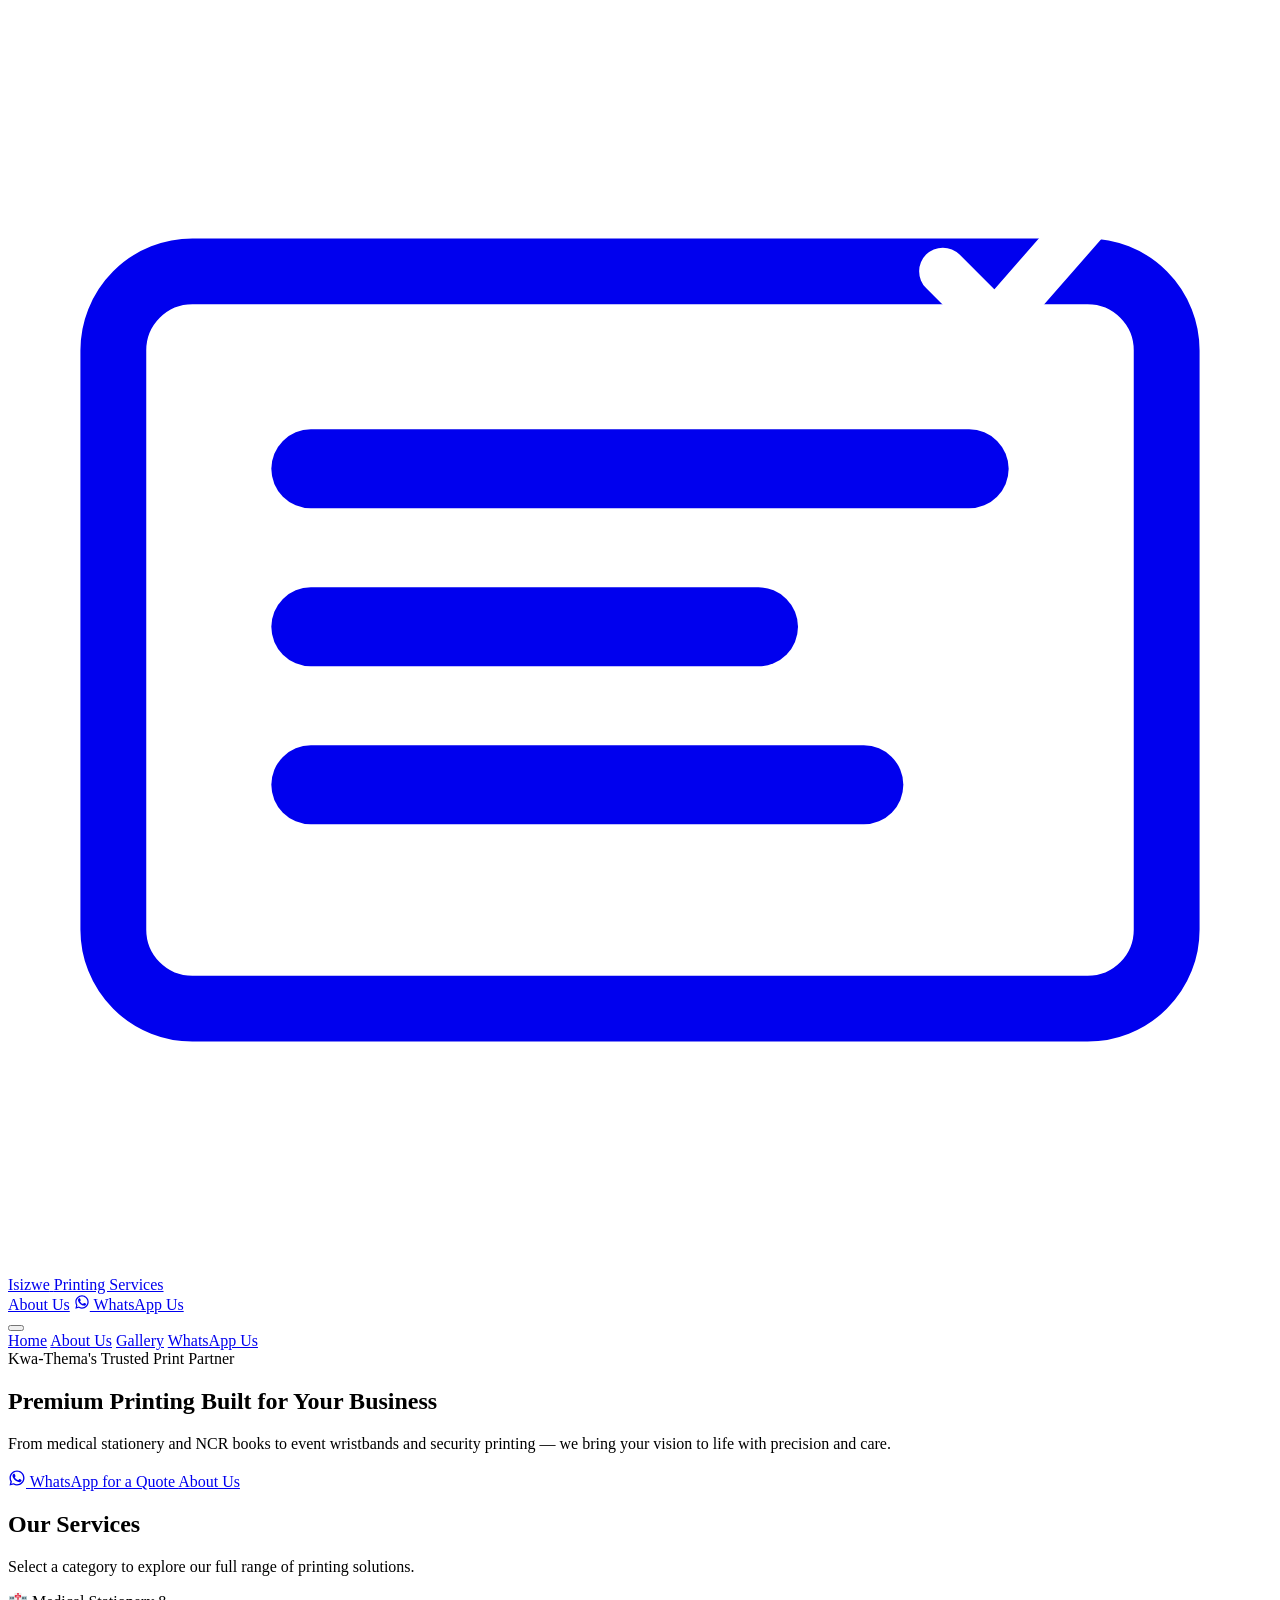
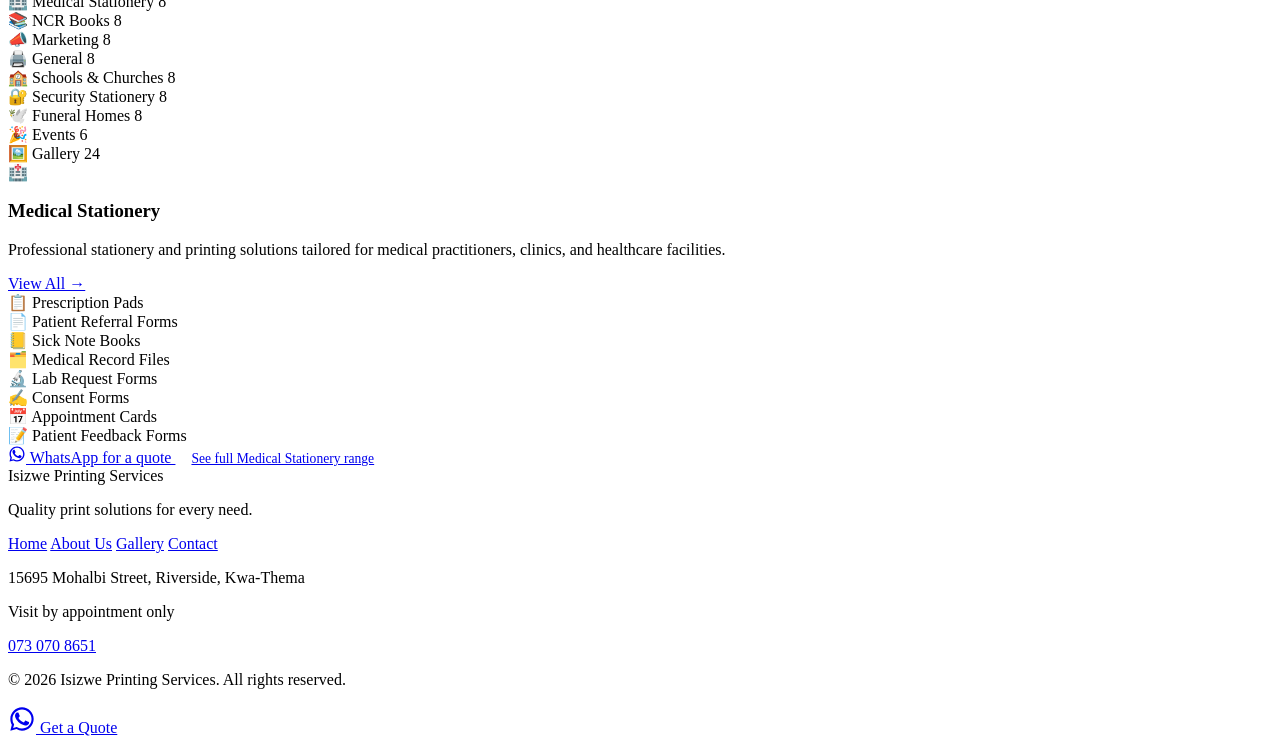
==== index.html @ a89dd6a6 "first commit" ====
<!DOCTYPE html>
<html lang="en">
<head>
  <meta charset="UTF-8" />
  <meta name="viewport" content="width=device-width, initial-scale=1.0" />
  <meta name="description" content="Isizwe Printing Services – Professional printing solutions in Kwa-Thema. NCR books, marketing materials, medical stationery, security printing, and more." />
  <title>Isizwe Printing Services</title>
  <link rel="stylesheet" href="styles.css" />
  <link rel="preconnect" href="https://fonts.googleapis.com" />
  <link rel="preconnect" href="https://fonts.gstatic.com" crossorigin />
  <link href="https://fonts.googleapis.com/css2?family=Syne:wght@400;600;700;800&family=DM+Sans:ital,opsz,wght@0,9..40,300;0,9..40,400;0,9..40,500;1,9..40,300&display=swap" rel="stylesheet" />
</head>
<body>

  <!-- HEADER -->
  <header class="site-header" id="site-header">
    <div class="header-inner">
      <a href="#home" class="logo-link" aria-label="Isizwe Printing Services – Home">
        <div class="logo-mark">
          <svg viewBox="0 0 48 48" fill="none" xmlns="http://www.w3.org/2000/svg" aria-hidden="true">
            <rect x="4" y="10" width="40" height="28" rx="3" fill="none" stroke="currentColor" stroke-width="2.5"/>
            <rect x="10" y="16" width="28" height="3" rx="1.5" fill="currentColor"/>
            <rect x="10" y="22" width="20" height="3" rx="1.5" fill="currentColor"/>
            <rect x="10" y="28" width="24" height="3" rx="1.5" fill="currentColor"/>
            <circle cx="38" cy="10" r="6" fill="var(--amber)"/>
            <path d="M35.5 10 L37.5 12 L41 8" stroke="white" stroke-width="1.8" stroke-linecap="round" stroke-linejoin="round"/>
          </svg>
        </div>
        <div class="logo-text">
          <span class="logo-primary">Isizwe</span>
          <span class="logo-secondary">Printing Services</span>
        </div>
      </a>

      <nav class="main-nav" role="navigation" aria-label="Main navigation">
        <a href="#about" class="nav-link" data-route="about">About Us</a>
        <a href="#contact" class="nav-link nav-cta" data-route="contact">
          <svg viewBox="0 0 24 24" fill="currentColor" width="16" height="16" aria-hidden="true">
            <path d="M17.472 14.382c-.297-.149-1.758-.867-2.03-.967-.273-.099-.471-.148-.67.15-.197.297-.767.966-.94 1.164-.173.199-.347.223-.644.075-.297-.15-1.255-.463-2.39-1.475-.883-.788-1.48-1.761-1.653-2.059-.173-.297-.018-.458.13-.606.134-.133.298-.347.446-.52.149-.174.198-.298.298-.497.099-.198.05-.371-.025-.52-.075-.149-.669-1.612-.916-2.207-.242-.579-.487-.5-.669-.51-.173-.008-.371-.01-.57-.01-.198 0-.52.074-.792.372-.272.297-1.04 1.016-1.04 2.479 0 1.462 1.065 2.875 1.213 3.074.149.198 2.096 3.2 5.077 4.487.709.306 1.262.489 1.694.625.712.227 1.36.195 1.871.118.571-.085 1.758-.719 2.006-1.413.248-.694.248-1.289.173-1.413-.074-.124-.272-.198-.57-.347z"/>
            <path d="M12.004 2.003C6.476 2.003 2 6.478 2 12.007c0 1.771.462 3.435 1.268 4.885L2 22l5.274-1.381A9.956 9.956 0 0012.004 22c5.527 0 9.996-4.478 9.996-9.993 0-5.517-4.469-10.004-9.996-10.004zm0 18.174a8.155 8.155 0 01-4.16-1.14l-.298-.177-3.13.82.835-3.046-.194-.314A8.167 8.167 0 013.828 12c0-4.508 3.668-8.174 8.177-8.174 4.508 0 8.173 3.666 8.173 8.174 0 4.508-3.665 8.177-8.174 8.177z"/>
          </svg>
          WhatsApp Us
        </a>
      </nav>

      <button class="hamburger" id="hamburger" aria-label="Toggle menu" aria-expanded="false">
        <span></span><span></span><span></span>
      </button>
    </div>

    <!-- Mobile nav -->
    <nav class="mobile-nav" id="mobile-nav" aria-hidden="true">
      <a href="#home" class="mobile-nav-link" data-route="home">Home</a>
      <a href="#about" class="mobile-nav-link" data-route="about">About Us</a>
      <a href="#gallery" class="mobile-nav-link" data-route="gallery">Gallery</a>
      <a href="#contact" class="mobile-nav-link mobile-nav-cta" data-route="contact">WhatsApp Us</a>
    </nav>
  </header>

  <!-- MAIN CONTENT -->
  <main id="app-root" role="main">
    <!-- Pages are injected here by app.js -->
  </main>

  <!-- FOOTER -->
  <footer class="site-footer">
    <div class="footer-inner">
      <div class="footer-brand">
        <span class="footer-logo-text">Isizwe Printing Services</span>
        <p class="footer-tagline">Quality print solutions for every need.</p>
      </div>
      <div class="footer-links">
        <a href="#home">Home</a>
        <a href="#about">About Us</a>
        <a href="#gallery">Gallery</a>
        <a href="#contact">Contact</a>
      </div>
      <div class="footer-contact">
        <p>15695 Mohalbi Street, Riverside, Kwa-Thema</p>
        <p>Visit by appointment only</p>
        <a href="https://wa.me/27730708651" target="_blank" rel="noopener" class="footer-wa">
          073 070 8651
        </a>
      </div>
    </div>
    <div class="footer-bottom">
      <p>&copy; <span id="footer-year"></span> Isizwe Printing Services. All rights reserved.</p>
    </div>
  </footer>

  <!-- WHATSAPP FAB -->
  <a href="https://wa.me/27730708651?text=Hello%20Isizwe%20Printing%2C%20I%27d%20like%20a%20quote."
     target="_blank" rel="noopener"
     class="wa-fab" aria-label="Chat on WhatsApp">
    <svg viewBox="0 0 24 24" fill="currentColor" width="28" height="28" aria-hidden="true">
      <path d="M17.472 14.382c-.297-.149-1.758-.867-2.03-.967-.273-.099-.471-.148-.67.15-.197.297-.767.966-.94 1.164-.173.199-.347.223-.644.075-.297-.15-1.255-.463-2.39-1.475-.883-.788-1.48-1.761-1.653-2.059-.173-.297-.018-.458.13-.606.134-.133.298-.347.446-.52.149-.174.198-.298.298-.497.099-.198.05-.371-.025-.52-.075-.149-.669-1.612-.916-2.207-.242-.579-.487-.5-.669-.51-.173-.008-.371-.01-.57-.01-.198 0-.52.074-.792.372-.272.297-1.04 1.016-1.04 2.479 0 1.462 1.065 2.875 1.213 3.074.149.198 2.096 3.2 5.077 4.487.709.306 1.262.489 1.694.625.712.227 1.36.195 1.871.118.571-.085 1.758-.719 2.006-1.413.248-.694.248-1.289.173-1.413-.074-.124-.272-.198-.57-.347z"/>
      <path d="M12.004 2.003C6.476 2.003 2 6.478 2 12.007c0 1.771.462 3.435 1.268 4.885L2 22l5.274-1.381A9.956 9.956 0 0012.004 22c5.527 0 9.996-4.478 9.996-9.993 0-5.517-4.469-10.004-9.996-10.004zm0 18.174a8.155 8.155 0 01-4.16-1.14l-.298-.177-3.13.82.835-3.046-.194-.314A8.167 8.167 0 013.828 12c0-4.508 3.668-8.174 8.177-8.174 4.508 0 8.173 3.666 8.173 8.174 0 4.508-3.665 8.177-8.174 8.177z"/>
    </svg>
    <span class="wa-fab-label">Get a Quote</span>
  </a>

  <script src="app.js"></script>
</body>
</html>
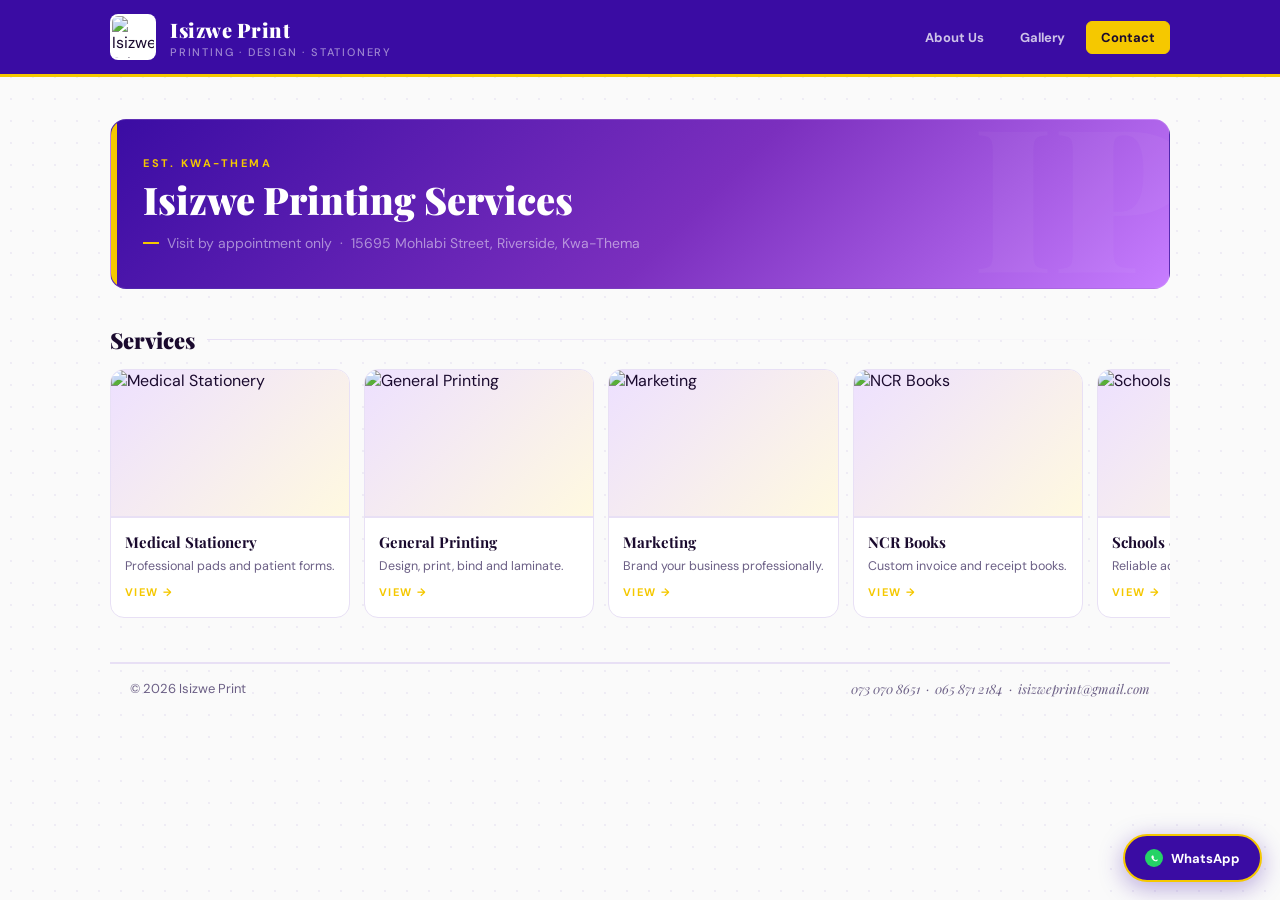
==== commit 1ff2bac1: "update index page add other pages" ====
--- a/index.html
+++ b/index.html
@@ -1,104 +1,575 @@
-<!DOCTYPE html>
+<!doctype html>
 <html lang="en">
 <head>
-  <meta charset="UTF-8" />
-  <meta name="viewport" content="width=device-width, initial-scale=1.0" />
-  <meta name="description" content="Isizwe Printing Services – Professional printing solutions in Kwa-Thema. NCR books, marketing materials, medical stationery, security printing, and more." />
-  <title>Isizwe Printing Services</title>
-  <link rel="stylesheet" href="styles.css" />
-  <link rel="preconnect" href="https://fonts.googleapis.com" />
-  <link rel="preconnect" href="https://fonts.gstatic.com" crossorigin />
-  <link href="https://fonts.googleapis.com/css2?family=Syne:wght@400;600;700;800&family=DM+Sans:ital,opsz,wght@0,9..40,300;0,9..40,400;0,9..40,500;1,9..40,300&display=swap" rel="stylesheet" />
+  <meta charset="utf-8" />
+  <meta name="viewport" content="width=device-width,initial-scale=1" />
+  <title>Isizwe Print</title>
+
+  <link rel="preconnect" href="https://fonts.googleapis.com">
+  <link rel="preconnect" href="https://fonts.gstatic.com" crossorigin>
+  <link href="https://fonts.googleapis.com/css2?family=Playfair+Display:wght@700;900&family=DM+Sans:wght@400;500;700&display=swap" rel="stylesheet">
+
+  <style>
+    :root{
+      --bg:#FAFAFA;
+      --panel:#FFFFFF;
+      --line:#E8E0F5;
+      --text:#1A0A2E;
+      --muted:#6B5F85;
+      --accent:#F5C800;
+      --accent2:#7B2FBE;
+      --ink:#3A0CA3;
+      --gold:#F5C800;
+      --cream:#FFF9E0;
+    }
+
+    *{box-sizing:border-box;margin:0;padding:0}
+
+    body{
+      font-family:'DM Sans',system-ui,sans-serif;
+      background:var(--bg);
+      color:var(--text);
+      /* Subtle halftone dot texture — pure CSS, no external image */
+      background-image:
+        radial-gradient(circle, rgba(58,12,163,.06) 1px, transparent 1px);
+      background-size:22px 22px;
+    }
+
+    a{color:inherit;text-decoration:none}
+
+    /* ─── HEADER ─────────────────────────────── */
+    header{
+      position:sticky;top:0;z-index:10;
+      background:var(--ink);
+      border-bottom:3px solid var(--gold);
+    }
+
+    .wrap{max-width:1100px;margin:0 auto;padding:14px 20px}
+
+    .topbar{
+      display:flex;
+      align-items:center;
+      justify-content:space-between;
+      gap:14px;
+    }
+
+    .brand{
+      display:flex;
+      align-items:center;
+      gap:14px;
+    }
+
+    .logo{
+      width:46px;height:46px;
+      border-radius:8px;
+      border:2px solid rgba(255,255,255,.15);
+      object-fit:cover;
+      background:var(--panel);
+    }
+
+    .brand h1{
+      font-family:'Playfair Display',Georgia,serif;
+      font-size:20px;
+      font-weight:900;
+      color:#fff;
+      letter-spacing:.5px;
+    }
+
+    .brand p{
+      margin:2px 0 0;
+      color:rgba(255,255,255,.5);
+      font-size:11px;
+      font-weight:500;
+      text-transform:uppercase;
+      letter-spacing:1.8px;
+    }
+
+    nav{display:flex;gap:6px;flex-wrap:wrap;align-items:center}
+
+    nav a{
+      padding:7px 14px;
+      border-radius:6px;
+      font-weight:700;
+      font-size:13px;
+      color:rgba(255,255,255,.75);
+      border:1px solid transparent;
+      transition:.2s;
+    }
+
+    nav a:hover{
+      color:#fff;
+      background:rgba(255,255,255,.1);
+      border-color:rgba(255,255,255,.15);
+    }
+
+    nav a.cta{
+      background:var(--gold);
+      color:#1A0A2E;
+      border-color:var(--gold);
+    }
+
+    nav a.cta:hover{
+      background:#6a1fa8;
+    }
+
+    /* ─── HERO ────────────────────────────────── */
+    .hero{padding:28px 0 8px}
+
+    .hero .card{
+      background:linear-gradient(135deg,#3A0CA3 0%,#7B2FBE 55%,#C77DFF 100%);
+      border-radius:16px;
+      padding:36px 32px;
+      overflow:hidden;
+      position:relative;
+      border:1px solid rgba(255,255,255,.1);
+    }
+
+    /* Large decorative background letterform */
+    .hero .card::before{
+      content:'IP';
+      position:absolute;
+      right:-20px;
+      top:-30px;
+      font-family:'Playfair Display',serif;
+      font-size:200px;
+      font-weight:900;
+      color:rgba(255,255,255,.04);
+      line-height:1;
+      pointer-events:none;
+      user-select:none;
+    }
+
+    /* Yellow brand stripe — matches Isizwe profile branding */
+    .hero .card::after{
+      content:'';
+      position:absolute;
+      left:0;top:0;bottom:0;
+      width:6px;
+      background:var(--gold);
+      border-radius:16px 0 0 16px;
+    }
+
+    .hero-inner{
+      display:flex;
+      flex-direction:column;
+      gap:8px;
+    }
+
+    .hero-kicker{
+      font-size:11px;
+      font-weight:700;
+      text-transform:uppercase;
+      letter-spacing:2.5px;
+      color:var(--gold);
+    }
+
+    .hero h2{
+      font-family:'Playfair Display',Georgia,serif;
+      font-size:clamp(26px, 4vw, 38px);
+      font-weight:900;
+      color:#fff;
+      line-height:1.15;
+    }
+
+    .hero p{
+      color:rgba(255,255,255,.5);
+      font-size:14px;
+      display:flex;
+      align-items:center;
+      gap:8px;
+      margin-top:4px;
+    }
+
+    .hero p::before{
+      content:'';
+      display:inline-block;
+      width:16px;
+      height:2px;
+      background:var(--gold);
+      flex-shrink:0;
+    }
+
+    /* ─── SECTION TITLE ──────────────────────── */
+    h3.section-title{
+      margin:28px 0 14px;
+      font-family:'Playfair Display',Georgia,serif;
+      font-size:22px;
+      font-weight:900;
+      color:var(--text);
+      display:flex;
+      align-items:center;
+      gap:12px;
+    }
+
+    h3.section-title::after{
+      content:'';
+      flex:1;
+      height:1px;
+      background:linear-gradient(90deg,var(--line),transparent);
+    }
+
+    /* ─── SERVICES ROW ───────────────────────── */
+    .scroll-row{
+      display:flex;
+      gap:14px;
+      overflow-x:auto;
+      padding-bottom:12px;
+      scroll-snap-type:x mandatory;
+      -webkit-overflow-scrolling:touch;
+    }
+
+    .scroll-row::-webkit-scrollbar{height:4px}
+    .scroll-row::-webkit-scrollbar-track{background:var(--line);border-radius:4px}
+    .scroll-row::-webkit-scrollbar-thumb{background:var(--ink);border-radius:4px}
+
+    .service-card{
+      min-width:230px;
+      background:var(--panel);
+      border:1px solid var(--line);
+      border-radius:14px;
+      overflow:hidden;
+      cursor:pointer;
+      flex:0 0 auto;
+      scroll-snap-align:start;
+      transition:transform .25s ease, box-shadow .25s ease, border-color .25s ease;
+      position:relative;
+    }
+
+    .service-card:hover{
+      transform:translateY(-4px);
+      box-shadow:0 12px 32px rgba(26,22,15,.12);
+      border-color:rgba(123,47,190,.35);
+    }
+
+    /* Corner registration mark — printing motif */
+    .service-card::after{
+      content:'';
+      position:absolute;
+      bottom:10px;
+      right:10px;
+      width:14px;
+      height:14px;
+      border-bottom:2px solid var(--line);
+      border-right:2px solid var(--line);
+      opacity:0;
+      transition:.25s;
+    }
+
+    .service-card:hover::after{
+      opacity:1;
+      border-color:var(--accent);
+    }
+
+    .service-card img{
+      width:100%;
+      height:148px;
+      object-fit:cover;
+      border-bottom:2px solid var(--line);
+      background:linear-gradient(135deg,#ede0ff,#fff9e0);
+      display:block;
+      transition:transform .4s ease;
+    }
+
+    .service-card:hover img{
+      transform:scale(1.04);
+    }
+
+    .service-card .img-wrap{
+      overflow:hidden;
+      position:relative;
+    }
+
+    /* Ink overlay on hover */
+    .service-card .img-wrap::after{
+      content:'';
+      position:absolute;
+      inset:0;
+      background:linear-gradient(180deg,transparent 50%,rgba(26,22,15,.45));
+      opacity:0;
+      transition:.3s;
+    }
+
+    .service-card:hover .img-wrap::after{
+      opacity:1;
+    }
+
+    .service-card .body{
+      padding:14px 14px 16px;
+    }
+
+    .service-card .title{
+      font-family:'Playfair Display',Georgia,serif;
+      font-weight:700;
+      font-size:15px;
+      color:var(--text);
+      margin:0;
+    }
+
+    .service-card .desc{
+      margin:5px 0 0;
+      color:var(--muted);
+      font-size:12.5px;
+      line-height:1.5;
+    }
+
+    .service-card .arrow{
+      display:inline-block;
+      margin-top:10px;
+      font-size:11px;
+      font-weight:700;
+      text-transform:uppercase;
+      letter-spacing:1.4px;
+      color:var(--accent);
+    }
+
+    /* Mobile */
+    @media (max-width:640px){
+      .scroll-row{
+        flex-direction:column;
+        overflow-y:auto;
+        overflow-x:hidden;
+        max-height:70vh;
+        scroll-snap-type:none;
+      }
+
+      .service-card{min-width:unset}
+
+      .hero .card::before{font-size:120px;right:-10px}
+    }
+
+    /* ─── WHATSAPP BUTTON ────────────────────── */
+    .wa{
+      position:fixed;
+      right:18px;
+      bottom:18px;
+      background:var(--ink);
+      color:#fff;
+      padding:13px 20px;
+      border-radius:999px;
+      font-weight:700;
+      font-size:13px;
+      border:2px solid var(--gold);
+      display:flex;
+      align-items:center;
+      gap:8px;
+      box-shadow:0 6px 24px rgba(58,12,163,.35);
+      transition:.2s;
+      z-index:100;
+    }
+
+    .wa:hover{
+      background:var(--accent2);
+      border-color:var(--gold);
+      transform:scale(1.04);
+    }
+
+    .wa-icon{
+      width:18px;height:18px;
+      flex-shrink:0;
+    }
+
+    /* ─── FOOTER ─────────────────────────────── */
+    footer{
+      border-top:2px solid var(--line);
+      margin-top:32px;
+    }
+
+    footer .wrap{
+      color:var(--muted);
+      font-size:13px;
+      display:flex;
+      align-items:center;
+      justify-content:space-between;
+      gap:12px;
+      flex-wrap:wrap;
+      padding-top:16px;
+      padding-bottom:16px;
+    }
+
+    footer .tagline{
+      font-family:'Playfair Display',serif;
+      font-style:italic;
+      font-size:13px;
+      color:var(--muted);
+    }
+
+    /* ─── FADE-IN ANIMATION ──────────────────── */
+    @keyframes fadeUp{
+      from{opacity:0;transform:translateY(14px)}
+      to{opacity:1;transform:translateY(0)}
+    }
+
+    .hero .card{animation:fadeUp .55s ease both}
+    .service-card:nth-child(1){animation:fadeUp .5s .08s ease both}
+    .service-card:nth-child(2){animation:fadeUp .5s .15s ease both}
+    .service-card:nth-child(3){animation:fadeUp .5s .22s ease both}
+    .service-card:nth-child(4){animation:fadeUp .5s .29s ease both}
+    .service-card:nth-child(5){animation:fadeUp .5s .36s ease both}
+    .service-card:nth-child(6){animation:fadeUp .5s .43s ease both}
+    .service-card:nth-child(7){animation:fadeUp .5s .50s ease both}
+    .service-card:nth-child(8){animation:fadeUp .5s .57s ease both}
+  </style>
 </head>
+
 <body>
 
-  <!-- HEADER -->
-  <header class="site-header" id="site-header">
-    <div class="header-inner">
-      <a href="#home" class="logo-link" aria-label="Isizwe Printing Services – Home">
-        <div class="logo-mark">
-          <svg viewBox="0 0 48 48" fill="none" xmlns="http://www.w3.org/2000/svg" aria-hidden="true">
-            <rect x="4" y="10" width="40" height="28" rx="3" fill="none" stroke="currentColor" stroke-width="2.5"/>
-            <rect x="10" y="16" width="28" height="3" rx="1.5" fill="currentColor"/>
-            <rect x="10" y="22" width="20" height="3" rx="1.5" fill="currentColor"/>
-            <rect x="10" y="28" width="24" height="3" rx="1.5" fill="currentColor"/>
-            <circle cx="38" cy="10" r="6" fill="var(--amber)"/>
-            <path d="M35.5 10 L37.5 12 L41 8" stroke="white" stroke-width="1.8" stroke-linecap="round" stroke-linejoin="round"/>
-          </svg>
-        </div>
-        <div class="logo-text">
-          <span class="logo-primary">Isizwe</span>
-          <span class="logo-secondary">Printing Services</span>
-        </div>
-      </a>
-
-      <nav class="main-nav" role="navigation" aria-label="Main navigation">
-        <a href="#about" class="nav-link" data-route="about">About Us</a>
-        <a href="#contact" class="nav-link nav-cta" data-route="contact">
-          <svg viewBox="0 0 24 24" fill="currentColor" width="16" height="16" aria-hidden="true">
-            <path d="M17.472 14.382c-.297-.149-1.758-.867-2.03-.967-.273-.099-.471-.148-.67.15-.197.297-.767.966-.94 1.164-.173.199-.347.223-.644.075-.297-.15-1.255-.463-2.39-1.475-.883-.788-1.48-1.761-1.653-2.059-.173-.297-.018-.458.13-.606.134-.133.298-.347.446-.52.149-.174.198-.298.298-.497.099-.198.05-.371-.025-.52-.075-.149-.669-1.612-.916-2.207-.242-.579-.487-.5-.669-.51-.173-.008-.371-.01-.57-.01-.198 0-.52.074-.792.372-.272.297-1.04 1.016-1.04 2.479 0 1.462 1.065 2.875 1.213 3.074.149.198 2.096 3.2 5.077 4.487.709.306 1.262.489 1.694.625.712.227 1.36.195 1.871.118.571-.085 1.758-.719 2.006-1.413.248-.694.248-1.289.173-1.413-.074-.124-.272-.198-.57-.347z"/>
-            <path d="M12.004 2.003C6.476 2.003 2 6.478 2 12.007c0 1.771.462 3.435 1.268 4.885L2 22l5.274-1.381A9.956 9.956 0 0012.004 22c5.527 0 9.996-4.478 9.996-9.993 0-5.517-4.469-10.004-9.996-10.004zm0 18.174a8.155 8.155 0 01-4.16-1.14l-.298-.177-3.13.82.835-3.046-.194-.314A8.167 8.167 0 013.828 12c0-4.508 3.668-8.174 8.177-8.174 4.508 0 8.173 3.666 8.173 8.174 0 4.508-3.665 8.177-8.174 8.177z"/>
-          </svg>
-          WhatsApp Us
+  <!-- ─── HEADER ─────────────────────────────── -->
+  <header>
+    <div class="wrap topbar">
+      <div class="brand">
+        <img class="logo" src="/assets/logo.png" alt="Isizwe Print logo">
+        <div>
+          <h1>Isizwe Print</h1>
+          <p>Printing · Design · Stationery</p>
+        </div>
+      </div>
+
+      <nav>
+        <a href="#about">About Us</a>
+        <a href="/gallery.html">Gallery</a>
+        <a class="cta"
+           href="https://wa.me/27730708651?text=Hi%20Isizwe%20Print%2C%20I%20need%20a%20quote."
+           target="_blank">
+          Contact
         </a>
       </nav>
-
-      <button class="hamburger" id="hamburger" aria-label="Toggle menu" aria-expanded="false">
-        <span></span><span></span><span></span>
-      </button>
     </div>
-
-    <!-- Mobile nav -->
-    <nav class="mobile-nav" id="mobile-nav" aria-hidden="true">
-      <a href="#home" class="mobile-nav-link" data-route="home">Home</a>
-      <a href="#about" class="mobile-nav-link" data-route="about">About Us</a>
-      <a href="#gallery" class="mobile-nav-link" data-route="gallery">Gallery</a>
-      <a href="#contact" class="mobile-nav-link mobile-nav-cta" data-route="contact">WhatsApp Us</a>
-    </nav>
   </header>
 
-  <!-- MAIN CONTENT -->
-  <main id="app-root" role="main">
-    <!-- Pages are injected here by app.js -->
+  <!-- ─── MAIN ───────────────────────────────── -->
+  <main class="wrap">
+
+    <!-- Hero -->
+    <section class="hero">
+      <div class="card">
+        <div class="hero-inner">
+          <span class="hero-kicker">Est. Kwa-Thema</span>
+          <h2>Isizwe Printing Services</h2>
+          <p>Visit by appointment only &nbsp;·&nbsp; 15695 Mohlabi Street, Riverside, Kwa-Thema</p>
+        </div>
+      </div>
+    </section>
+
+    <!-- Services -->
+    <h3 class="section-title">Services</h3>
+
+    <div class="scroll-row">
+
+      <a class="service-card" href="/medical.html">
+        <div class="img-wrap">
+          <img src="/assets/placeholders/medical.webp" alt="Medical Stationery">
+        </div>
+        <div class="body">
+          <p class="title">Medical Stationery</p>
+          <p class="desc">Professional pads and patient forms.</p>
+          <span class="arrow">View →</span>
+        </div>
+      </a>
+
+      <a class="service-card" href="/general.html">
+        <div class="img-wrap">
+          <img src="/assets/placeholders/general.webp" alt="General Printing">
+        </div>
+        <div class="body">
+          <p class="title">General Printing</p>
+          <p class="desc">Design, print, bind and laminate.</p>
+          <span class="arrow">View →</span>
+        </div>
+      </a>
+
+      <a class="service-card" href="/marketing.html">
+        <div class="img-wrap">
+          <img src="/assets/placeholders/marketing.webp" alt="Marketing">
+        </div>
+        <div class="body">
+          <p class="title">Marketing</p>
+          <p class="desc">Brand your business professionally.</p>
+          <span class="arrow">View →</span>
+        </div>
+      </a>
+
+      <a class="service-card" href="/ncr-books.html">
+        <div class="img-wrap">
+          <img src="/assets/placeholders/ncr.webp" alt="NCR Books">
+        </div>
+        <div class="body">
+          <p class="title">NCR Books</p>
+          <p class="desc">Custom invoice and receipt books.</p>
+          <span class="arrow">View →</span>
+        </div>
+      </a>
+
+      <a class="service-card" href="/schools.html">
+        <div class="img-wrap">
+          <img src="/assets/placeholders/schools.webp" alt="Schools &amp; Churches">
+        </div>
+        <div class="body">
+          <p class="title">Schools &amp; Churches</p>
+          <p class="desc">Reliable admin printing solutions.</p>
+          <span class="arrow">View →</span>
+        </div>
+      </a>
+
+      <a class="service-card" href="/security.html">
+        <div class="img-wrap">
+          <img src="/assets/placeholders/security.webp" alt="Security Stationery">
+        </div>
+        <div class="body">
+          <p class="title">Security Stationery</p>
+          <p class="desc">Registers and control books.</p>
+          <span class="arrow">View →</span>
+        </div>
+      </a>
+
+      <a class="service-card" href="/funeral.html">
+        <div class="img-wrap">
+          <img src="/assets/placeholders/funeral.webp" alt="Funeral Homes">
+        </div>
+        <div class="body">
+          <p class="title">Funeral Homes</p>
+          <p class="desc">Membership books and receipts.</p>
+          <span class="arrow">View →</span>
+        </div>
+      </a>
+
+      <a class="service-card" href="/events.html">
+        <div class="img-wrap">
+          <img src="/assets/placeholders/events.webp" alt="Events">
+        </div>
+        <div class="body">
+          <p class="title">Events</p>
+          <p class="desc">Wristbands and event tickets.</p>
+          <span class="arrow">View →</span>
+        </div>
+      </a>
+
+    </div>
+
+    <!-- Footer -->
+    <footer>
+      <div class="wrap">
+        <span>© <span id="y"></span> Isizwe Print</span>
+        <span class="tagline">073 070 8651 &nbsp;·&nbsp; 065 871 2184 &nbsp;·&nbsp; isizweprint@gmail.com</span>
+      </div>
+    </footer>
+
   </main>
 
-  <!-- FOOTER -->
-  <footer class="site-footer">
-    <div class="footer-inner">
-      <div class="footer-brand">
-        <span class="footer-logo-text">Isizwe Printing Services</span>
-        <p class="footer-tagline">Quality print solutions for every need.</p>
-      </div>
-      <div class="footer-links">
-        <a href="#home">Home</a>
-        <a href="#about">About Us</a>
-        <a href="#gallery">Gallery</a>
-        <a href="#contact">Contact</a>
-      </div>
-      <div class="footer-contact">
-        <p>15695 Mohalbi Street, Riverside, Kwa-Thema</p>
-        <p>Visit by appointment only</p>
-        <a href="https://wa.me/27730708651" target="_blank" rel="noopener" class="footer-wa">
-          073 070 8651
-        </a>
-      </div>
-    </div>
-    <div class="footer-bottom">
-      <p>&copy; <span id="footer-year"></span> Isizwe Printing Services. All rights reserved.</p>
-    </div>
-  </footer>
-
-  <!-- WHATSAPP FAB -->
-  <a href="https://wa.me/27730708651?text=Hello%20Isizwe%20Printing%2C%20I%27d%20like%20a%20quote."
-     target="_blank" rel="noopener"
-     class="wa-fab" aria-label="Chat on WhatsApp">
-    <svg viewBox="0 0 24 24" fill="currentColor" width="28" height="28" aria-hidden="true">
-      <path d="M17.472 14.382c-.297-.149-1.758-.867-2.03-.967-.273-.099-.471-.148-.67.15-.197.297-.767.966-.94 1.164-.173.199-.347.223-.644.075-.297-.15-1.255-.463-2.39-1.475-.883-.788-1.48-1.761-1.653-2.059-.173-.297-.018-.458.13-.606.134-.133.298-.347.446-.52.149-.174.198-.298.298-.497.099-.198.05-.371-.025-.52-.075-.149-.669-1.612-.916-2.207-.242-.579-.487-.5-.669-.51-.173-.008-.371-.01-.57-.01-.198 0-.52.074-.792.372-.272.297-1.04 1.016-1.04 2.479 0 1.462 1.065 2.875 1.213 3.074.149.198 2.096 3.2 5.077 4.487.709.306 1.262.489 1.694.625.712.227 1.36.195 1.871.118.571-.085 1.758-.719 2.006-1.413.248-.694.248-1.289.173-1.413-.074-.124-.272-.198-.57-.347z"/>
-      <path d="M12.004 2.003C6.476 2.003 2 6.478 2 12.007c0 1.771.462 3.435 1.268 4.885L2 22l5.274-1.381A9.956 9.956 0 0012.004 22c5.527 0 9.996-4.478 9.996-9.993 0-5.517-4.469-10.004-9.996-10.004zm0 18.174a8.155 8.155 0 01-4.16-1.14l-.298-.177-3.13.82.835-3.046-.194-.314A8.167 8.167 0 013.828 12c0-4.508 3.668-8.174 8.177-8.174 4.508 0 8.173 3.666 8.173 8.174 0 4.508-3.665 8.177-8.174 8.177z"/>
+  <!-- WhatsApp FAB -->
+  <a class="wa"
+     href="https://wa.me/27730708651?text=Hi%20Isizwe%20Print%2C%20I%20need%20a%20quote."
+     target="_blank">
+    <!-- WhatsApp SVG icon (inline, no external dependency) -->
+    <svg class="wa-icon" viewBox="0 0 32 32" fill="none" xmlns="http://www.w3.org/2000/svg" aria-hidden="true">
+      <circle cx="16" cy="16" r="16" fill="#25D366"/>
+      <path d="M23.5 19.77c-.3-.15-1.77-.87-2.04-.97-.27-.1-.47-.15-.67.15-.2.3-.77.97-.94 1.17-.17.2-.35.22-.65.07-1.77-.88-2.93-1.57-4.1-3.56-.31-.53.31-.49.89-1.63.1-.2.05-.37-.03-.52-.07-.15-.67-1.62-.92-2.22-.24-.58-.49-.5-.67-.51H13c-.18 0-.47.07-.72.35-.25.28-.95.93-.95 2.27 0 1.34.97 2.63 1.1 2.81.14.18 1.9 2.9 4.6 4.07 1.71.74 2.38.8 3.24.67.52-.08 1.77-.72 2.02-1.42.25-.7.25-1.3.17-1.42-.07-.13-.27-.2-.57-.35z" fill="white"/>
     </svg>
-    <span class="wa-fab-label">Get a Quote</span>
+    WhatsApp
   </a>
 
-  <script src="app.js"></script>
+  <script>
+    document.getElementById("y").textContent = new Date().getFullYear();
+  </script>
+
 </body>
 </html>
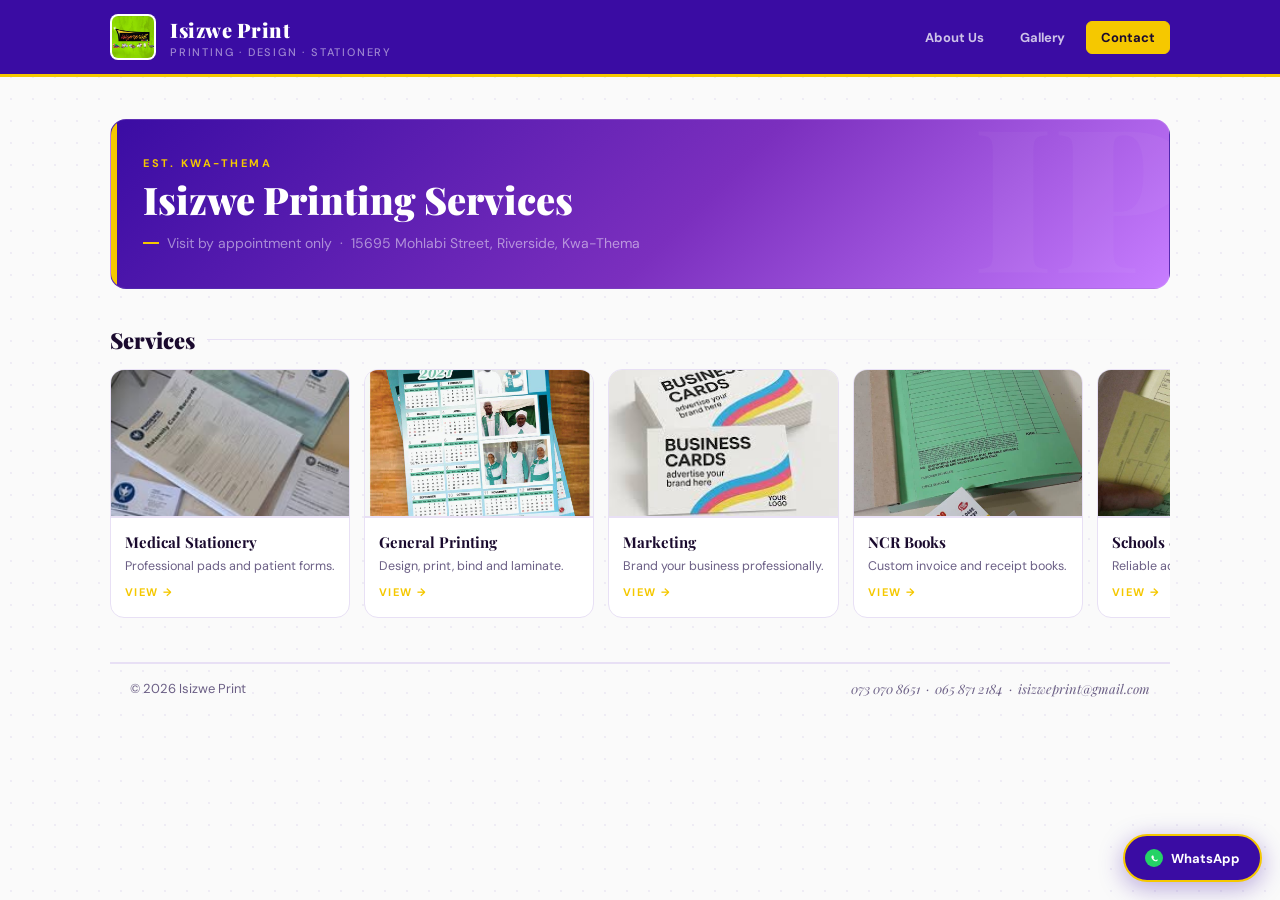
==== commit 2d13af32: "update index page add assets" ====
--- a/index.html
+++ b/index.html
@@ -417,7 +417,7 @@
   <header>
     <div class="wrap topbar">
       <div class="brand">
-        <img class="logo" src="/assets/logo.png" alt="Isizwe Print logo">
+        <img class="logo" src="/assets/isizweprintlogo.jpg" alt="Isizwe Print logo">
         <div>
           <h1>Isizwe Print</h1>
           <p>Printing · Design · Stationery</p>
@@ -457,7 +457,7 @@
 
       <a class="service-card" href="/medical.html">
         <div class="img-wrap">
-          <img src="/assets/placeholders/medical.webp" alt="Medical Stationery">
+          <img src="/assets/medical.jpg" alt="Medical Stationery">
         </div>
         <div class="body">
           <p class="title">Medical Stationery</p>
@@ -468,7 +468,7 @@
 
       <a class="service-card" href="/general.html">
         <div class="img-wrap">
-          <img src="/assets/placeholders/general.webp" alt="General Printing">
+          <img src="/assets/general.jpg" alt="General Printing">
         </div>
         <div class="body">
           <p class="title">General Printing</p>
@@ -479,7 +479,7 @@
 
       <a class="service-card" href="/marketing.html">
         <div class="img-wrap">
-          <img src="/assets/placeholders/marketing.webp" alt="Marketing">
+          <img src="/assets/marketing.jpg" alt="Marketing">
         </div>
         <div class="body">
           <p class="title">Marketing</p>
@@ -490,7 +490,7 @@
 
       <a class="service-card" href="/ncr-books.html">
         <div class="img-wrap">
-          <img src="/assets/placeholders/ncr.webp" alt="NCR Books">
+          <img src="/assets/ncr-book.jpg" alt="NCR Books">
         </div>
         <div class="body">
           <p class="title">NCR Books</p>
@@ -501,7 +501,7 @@
 
       <a class="service-card" href="/schools.html">
         <div class="img-wrap">
-          <img src="/assets/placeholders/schools.webp" alt="Schools &amp; Churches">
+          <img src="/assets/schools_churches.jpg" alt="Schools &amp; Churches">
         </div>
         <div class="body">
           <p class="title">Schools &amp; Churches</p>
@@ -512,7 +512,7 @@
 
       <a class="service-card" href="/security.html">
         <div class="img-wrap">
-          <img src="/assets/placeholders/security.webp" alt="Security Stationery">
+          <img src="/assets/security.jpg" alt="Security Stationery">
         </div>
         <div class="body">
           <p class="title">Security Stationery</p>
@@ -523,7 +523,7 @@
 
       <a class="service-card" href="/funeral.html">
         <div class="img-wrap">
-          <img src="/assets/placeholders/funeral.webp" alt="Funeral Homes">
+          <img src="/assets/school_churches.jpg" alt="Funeral Homes">
         </div>
         <div class="body">
           <p class="title">Funeral Homes</p>
@@ -534,7 +534,7 @@
 
       <a class="service-card" href="/events.html">
         <div class="img-wrap">
-          <img src="/assets/placeholders/events.webp" alt="Events">
+          <img src="/assets/events.jpg" alt="Events">
         </div>
         <div class="body">
           <p class="title">Events</p>
